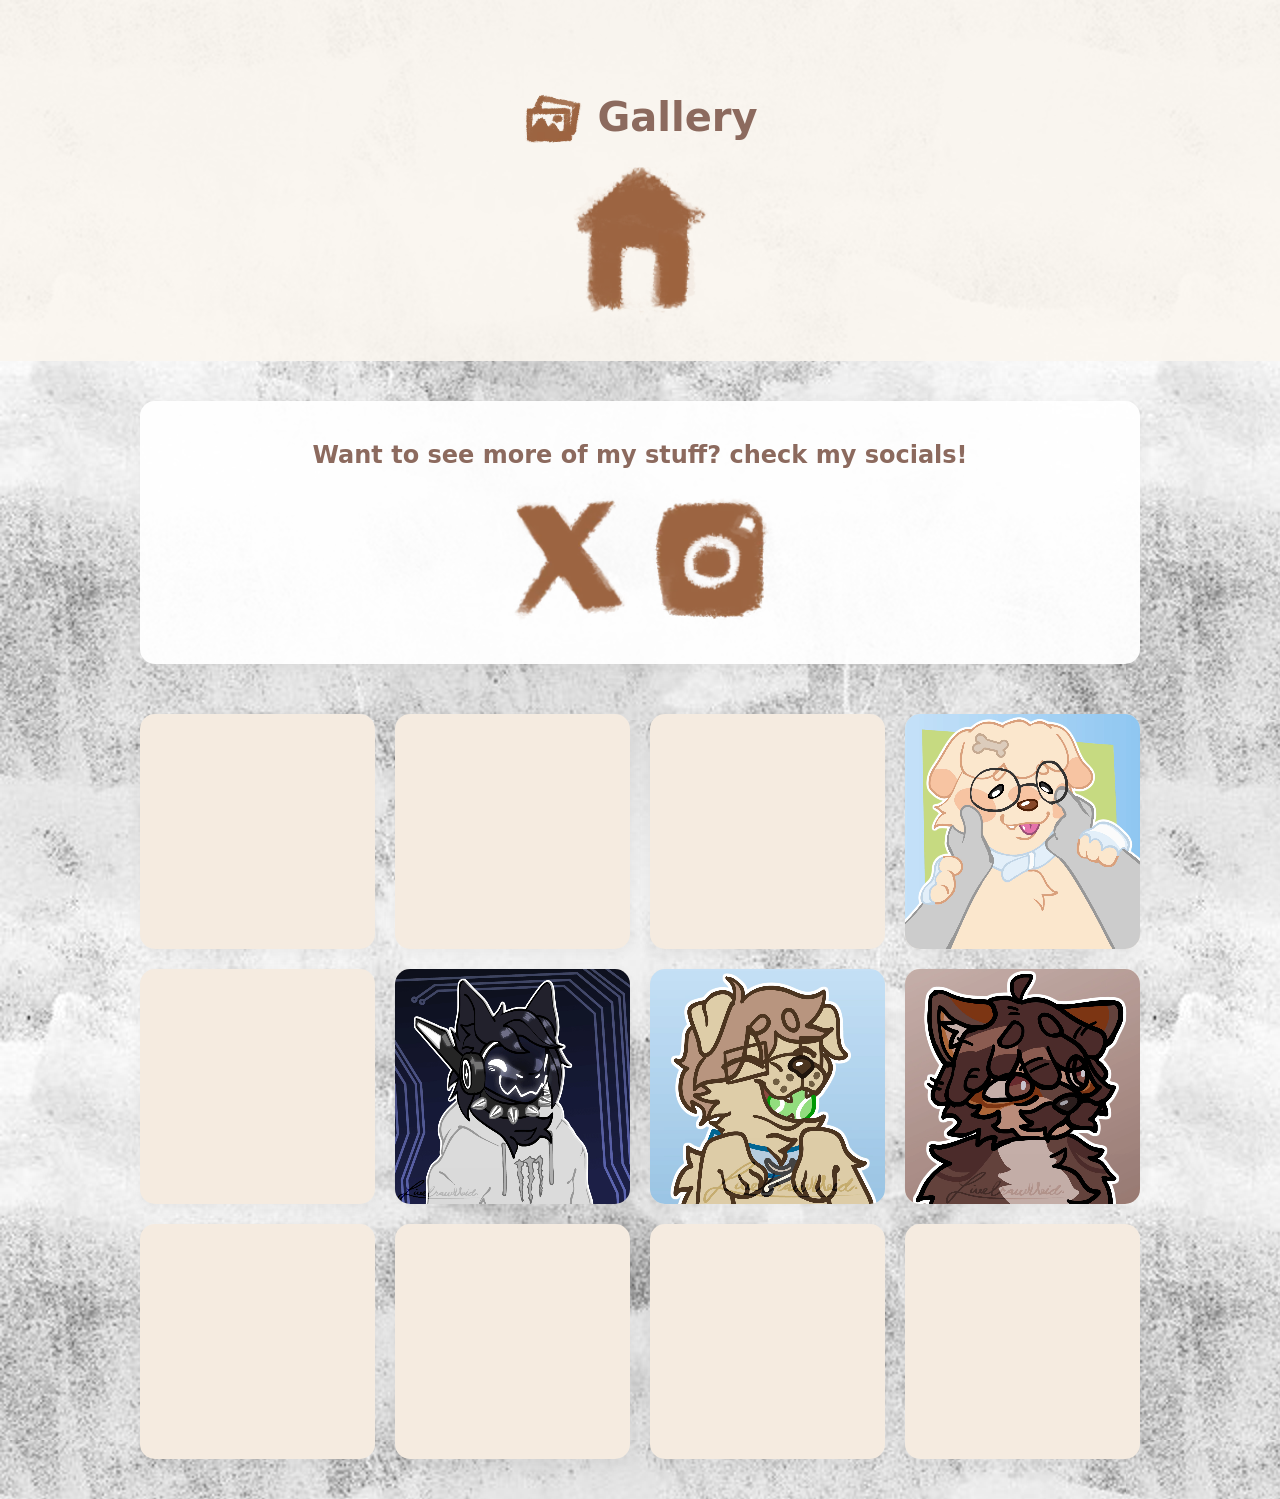
==== gallery.html @ 291117cc "Add files via upload" ====
<!DOCTYPE html>
<html lang="en">
<head>
    <meta charset="UTF-8">
    <meta name="viewport" content="width=device-width, initial-scale=1.0">
    <title>Gallery | My Cozy Art Corner</title>
    <link rel="stylesheet" href="style.css">
</head>
<body>

    <header class="page-header">
        <h1>
            Gallery
            <video autoplay loop muted playsinline class="header-emoji"><source src="nav_gallery.webm" type="video/webm"></video>
        </h1>
        <a href="index.html" class="btn-video-link">
            <video autoplay loop muted playsinline class="btn-video nav-back"><source src="nav_home.webm" type="video/webm"></video>
        </a>
    </header>

    <section class="content-section">
        
        <div class="gallery-social-promo">
            <h2>Want to see more of my stuff? check my socials!</h2>
            <div class="social-links">
                <a href="https://twitter.com/yourusername" target="_blank" class="btn-video-link">
                    <video autoplay loop muted playsinline class="btn-video soc-btn"><source src="nav_twitter.webm" type="video/webm"></video>
                </a>
                <a href="https://instagram.com/yourusername" target="_blank" class="btn-video-link">
                    <video autoplay loop muted playsinline class="btn-video soc-btn"><source src="nav_instagram.webm" type="video/webm"></video>
                </a>
            </div>
        </div>

        <div class="gallery-grid">
            <video autoplay loop muted playsinline class="gallery-item"><source src="showcase1.webm" type="video/webm"></video>
            <video autoplay loop muted playsinline class="gallery-item"><source src="showcase2.webm" type="video/webm"></video>

            <video autoplay loop muted playsinline class="gallery-item"><source src="halfbody1.webm" type="video/webm"></video>
            <video autoplay loop muted playsinline class="gallery-item"><source src="halfbody2.webm" type="video/webm"></video>
            <video autoplay loop muted playsinline class="gallery-item"><source src="halfbody3.webm" type="video/webm"></video>
            <video autoplay loop muted playsinline class="gallery-item"><source src="halfbody4.webm" type="video/webm"></video>

            <video autoplay loop muted playsinline class="gallery-item"><source src="emoji1.webm" type="video/webm"></video>
            <video autoplay loop muted playsinline class="gallery-item"><source src="emoji2.webm" type="video/webm"></video>
            <video autoplay loop muted playsinline class="gallery-item"><source src="emoji3.webm" type="video/webm"></video>
            <video autoplay loop muted playsinline class="gallery-item"><source src="emoji4.webm" type="video/webm"></video>
            <video autoplay loop muted playsinline class="gallery-item"><source src="emoji5.webm" type="video/webm"></video>
            <video autoplay loop muted playsinline class="gallery-item"><source src="emoji6.webm" type="video/webm"></video>
        </div>

    </section>

    <div id="video-modal" class="modal">
        <div class="modal-close">×</div>
        <video id="modal-video" autoplay loop muted playsinline></video>
    </div>

    <script src="script.js"></script>
</body>
</html>
---- style.css ----
body {
    margin: 0;
    padding: 0;
    font-family: system-ui, -apple-system, BlinkMacSystemFont, 'Segoe UI', Roboto, sans-serif;
    color: #4a3e3d;
    scroll-behavior: smooth;
    background: url('background.avif') repeat;
    background-attachment: scroll; 
}

.hero {
    height: 100vh;
    display: flex;
    justify-content: center;
    align-items: center;
    text-align: center;
}

.hero-content h1 {
    font-size: 2.5rem;
    color: #8c6a5e;
    margin-bottom: 5px;
    background: rgba(251, 247, 240, 0.85);
    padding: 10px 20px;
    border-radius: 15px;
    display: inline-block;
}

.scroll-down {
    background: rgba(251, 247, 240, 0.85);
    padding: 5px 15px;
    border-radius: 10px;
    display: inline-block;
    margin-bottom: 10px;
}

.scroll-arrow {
    font-size: 2rem;
    margin-top: 20px;
    animation: bounce 2s infinite;
}

.main-content {
    display: flex;
    flex-direction: column;
    align-items: center;
    padding-bottom: 50px;
}

.bottom-nav-card {
    background: rgba(255, 255, 255, 0.8);
    padding: 30px;
    border-radius: 20px;
    margin-top: 40px;
    width: fit-content;
}

.nav-section, .social-section {
    display: flex;
    justify-content: center;
    align-items: center;
    gap: 30px;
    padding: 15px;
    flex-wrap: wrap;
}

.oc-container {
    display: flex;
    justify-content: center;
    align-items: center;
}

.oc-box {
    position: relative;
    width: 450px;
    height: 450px;
    max-width: 90vw;
    transition: transform 0.3s ease;
}

.oc-box:hover {
    transform: scale(1.02);
}

.oc-video {
    position: absolute;
    top: 0;
    left: 0;
    width: 100%;
    height: 100%;
    object-fit: contain;
    opacity: 0;
    pointer-events: none;
}

.oc-video.active {
    opacity: 1;
}

.btn-video-link {
    display: inline-block;
    text-decoration: none;
    line-height: 0;
}

.btn-video {
    width: 200px;
    height: auto;
    border-radius: 15px;
    object-fit: contain;
    transition: transform 0.2s;
}

.btn-video.soc-btn {
    width: 130px;
}

.btn-video.nav-back {
    width: 150px;
}

.btn-video:hover {
    transform: scale(1.08);
}

.social-links {
    display: flex;
    justify-content: center;
    gap: 10px;
    flex-wrap: wrap;
}

.page-header {
    text-align: center;
    padding: 60px 20px 40px;
    background: rgba(251, 247, 240, 0.9);
}

.page-header h1 {
    font-size: 2.5rem;
    color: #8c6a5e;
    margin-bottom: 20px;
    display: flex;
    flex-direction: row-reverse;
    align-items: center;
    justify-content: center;
    gap: 15px;
}

.header-emoji {
    width: 60px;
    height: 60px;
    border-radius: 10px;
    object-fit: contain;
}

.content-section {
    max-width: 1000px;
    margin: 0 auto;
    padding: 40px 20px;
}

.tos-box {
    background-color: rgba(255, 255, 255, 0.95);
    padding: 30px;
    border-radius: 15px;
    box-shadow: 0 5px 15px rgba(0,0,0,0.05);
    margin-bottom: 50px;
}

.tos-box ul {
    line-height: 1.8;
    color: #4a3e3d;
}

.section-title {
    text-align: center;
    color: #8c6a5e;
    margin-bottom: 30px;
    background: rgba(251, 247, 240, 0.85);
    padding: 10px;
    border-radius: 10px;
    display: inline-block;
}

.price-grid-two {
    display: grid;
    grid-template-columns: repeat(auto-fit, minmax(400px, 1fr));
    gap: 40px;
    max-width: 1000px;
    margin: 0 auto;
}

.price-card {
    background-color: rgba(255, 255, 255, 0.95);
    padding: 30px;
    border-radius: 15px;
    text-align: center;
    box-shadow: 0 5px 15px rgba(0,0,0,0.05);
    display: flex;
    flex-direction: column;
    justify-content: space-between;
    transition: transform 0.2s;
}

.price-card:hover {
    transform: translateY(-5px);
}

.media-container {
    margin-bottom: 25px;
}

.grid-stickers {
    display: grid;
    grid-template-columns: repeat(2, 1fr);
    gap: 15px;
    justify-items: center;
}

.grid-emojis {
    display: grid;
    grid-template-columns: repeat(3, 1fr);
    gap: 10px;
    justify-items: center;
}

.card-sticker {
    width: 140px;
    height: 140px;
    border-radius: 10px;
    background-color: #f5ebe0;
    object-fit: contain;
    transition: transform 0.2s ease;
    cursor: pointer;
}

.card-emoji {
    width: 70px;
    height: 70px;
    border-radius: 10px;
    background-color: #f5ebe0;
    object-fit: contain;
    transition: transform 0.2s ease;
    cursor: pointer;
}

.card-sticker:hover, .card-emoji:hover {
    transform: scale(1.15);
    z-index: 10;
    position: relative;
}

.price-tag {
    font-size: 1.5rem;
    font-weight: bold;
    color: #8c6a5e;
    margin: 10px 0;
}

.modal {
    position: fixed;
    top: 0;
    left: 0;
    width: 100%;
    height: 100%;
    background-color: rgba(0, 0, 0, 0.85);
    z-index: 1000;
    display: flex;
    justify-content: center;
    align-items: center;
    opacity: 0;
    visibility: hidden;
    transition: opacity 0.3s ease, visibility 0.3s ease;
}

.modal.active {
    opacity: 1;
    visibility: visible;
}

#modal-video {
    max-width: 90%;
    max-height: 90%;
    border-radius: 15px;
    box-shadow: 0 10px 30px rgba(0,0,0,0.5);
    background-color: transparent;
    transform: scale(0.95);
    transition: transform 0.3s ease;
}

.modal.active #modal-video {
    transform: scale(1);
}

.modal-close {
    position: absolute;
    top: 30px;
    right: 40px;
    color: white;
    font-size: 3rem;
    cursor: pointer;
    user-select: none;
    transition: transform 0.2s;
}

.modal-close:hover {
    transform: scale(1.2);
}

.gallery-social-promo {
    text-align: center;
    margin-bottom: 50px;
    background-color: rgba(255, 255, 255, 0.95);
    padding: 40px 30px;
    border-radius: 15px;
    box-shadow: 0 5px 15px rgba(0,0,0,0.05);
}

.gallery-social-promo h2 {
    color: #8c6a5e;
    margin-top: 0;
    margin-bottom: 25px;
}

.gallery-grid {
    display: grid;
    grid-template-columns: repeat(auto-fill, minmax(200px, 1fr));
    gap: 20px;
}

.gallery-item {
    width: 100%;
    aspect-ratio: 1 / 1;
    border-radius: 15px;
    background-color: #f5ebe0;
    object-fit: contain;
    box-shadow: 0 5px 15px rgba(0,0,0,0.05);
    cursor: pointer;
    transition: transform 0.2s ease, box-shadow 0.2s ease;
}

.gallery-item:hover {
    transform: scale(1.05);
    box-shadow: 0 8px 25px rgba(0,0,0,0.1);
    z-index: 10;
    position: relative;
}

@keyframes bounce {
    0%, 20%, 50%, 80%, 100% { transform: translateY(0); }
    40% { transform: translateY(-10px); }
    60% { transform: translateY(-5px); }
}
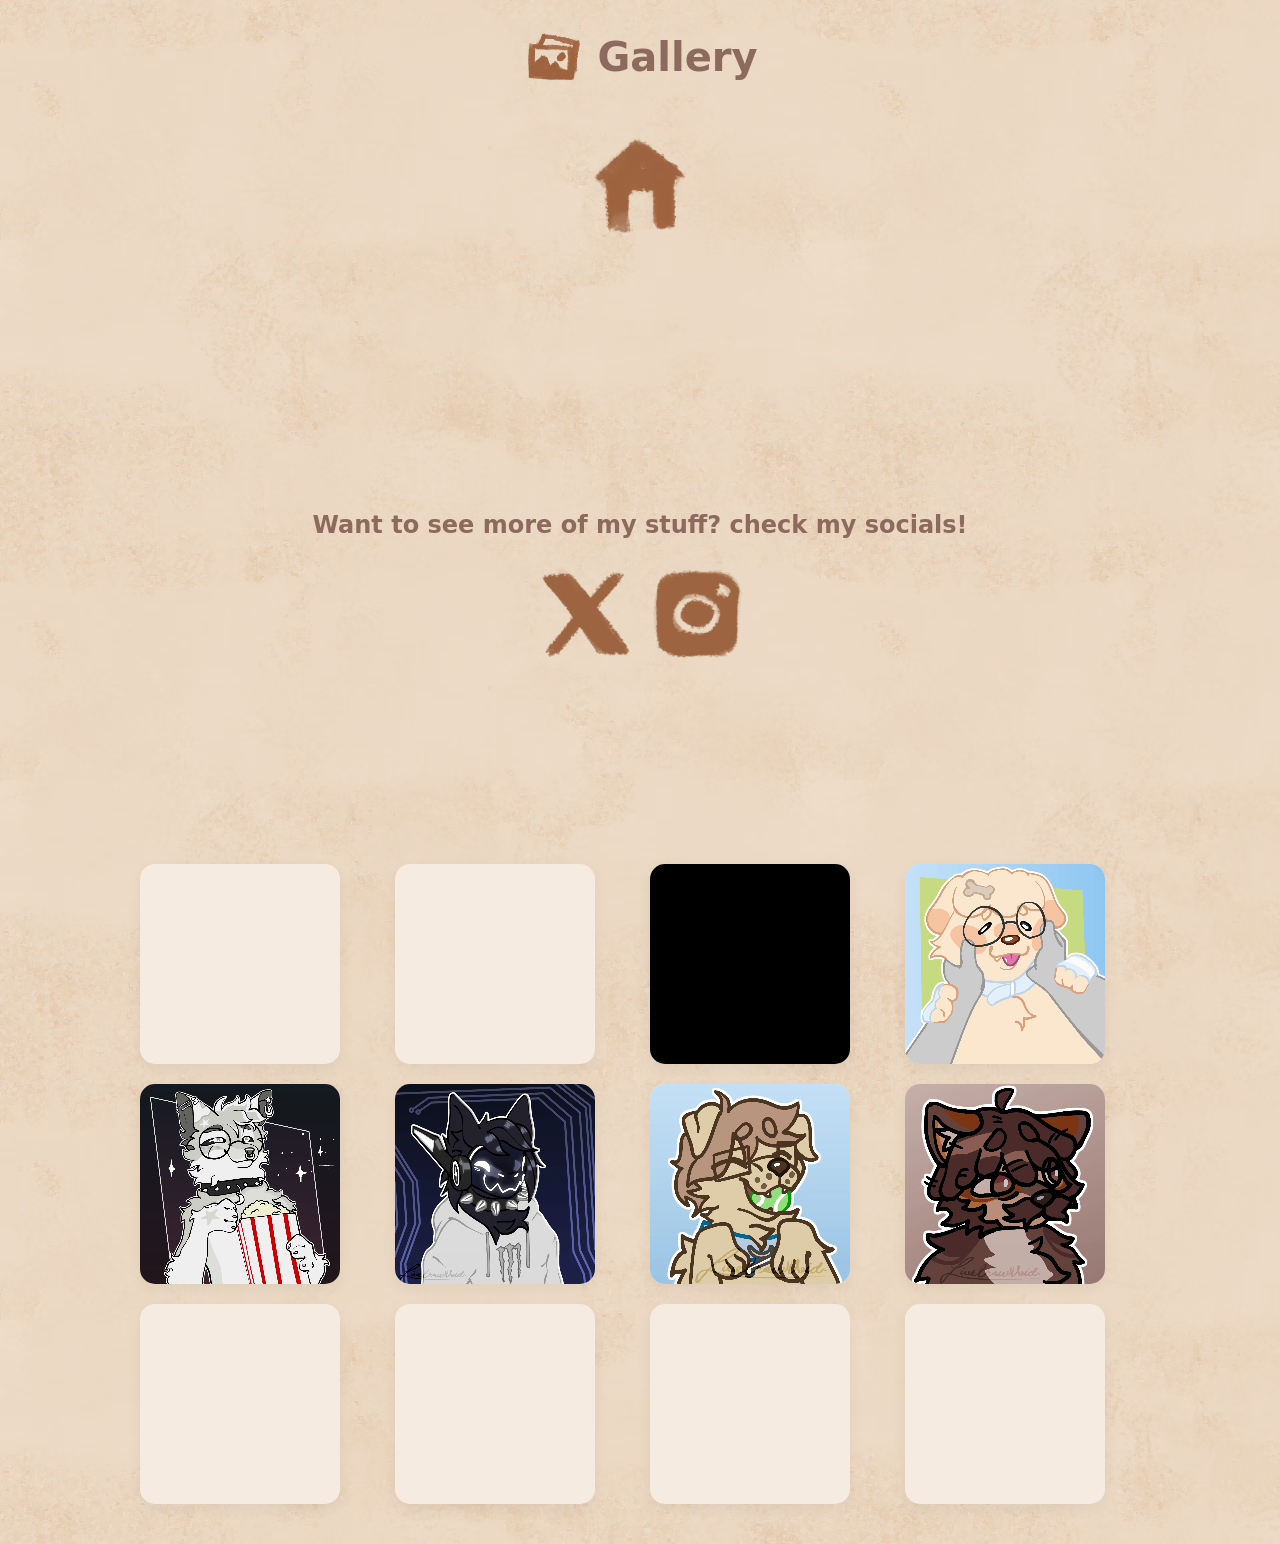
==== commit 018992b4: "Update gallery.html" ====
--- a/gallery.html
+++ b/gallery.html
@@ -3,7 +3,7 @@
 <head>
     <meta charset="UTF-8">
     <meta name="viewport" content="width=device-width, initial-scale=1.0">
-    <title>Gallery | My Cozy Art Corner</title>
+    <title>Gallery | LiveDrawVoid</title>
     <link rel="stylesheet" href="style.css">
 </head>
 <body>
@@ -58,4 +58,4 @@
 
     <script src="script.js"></script>
 </body>
-</html>+</html>
--- a/style.css
+++ b/style.css
@@ -1,11 +1,15 @@
 body {
+    font-family: system-ui, -apple-system, BlinkMacSystemFont, 'Segoe UI', Roboto, sans-serif;
+    scroll-behavior: smooth;
+    background-attachment: scroll; 
+    background-image: url('background.avif');
+    background-repeat: repeat; 
+    background-attachment: scrolled; 
+    background-size: auto; 
+    min-height: 135vh; 
+    position: relative;
     margin: 0;
-    padding: 0;
-    font-family: system-ui, -apple-system, BlinkMacSystemFont, 'Segoe UI', Roboto, sans-serif;
-    color: #4a3e3d;
-    scroll-behavior: smooth;
-    background: url('background.avif') repeat;
-    background-attachment: scroll; 
+    min-width: 200px;
 }
 
 .hero {
@@ -14,77 +18,103 @@
     justify-content: center;
     align-items: center;
     text-align: center;
+    align-self: center;
+}
+
+.description-content {
+    color: #8c6a5e;
+    height: 40vh;
+    display: flex;
+    justify-content: center;
+    align-items: center;
+    text-align: center;
+    max-width: 500px; 
+    width: 90%; 
+    word-wrap: break-word;
+}
+
+.header-card {
+    position: absolute;
+    z-index: -1;
+    display: block;
+    max-width: 100vw;
+    height: auto;
+    overflow: hidden;
 }
 
 .hero-content h1 {
     font-size: 2.5rem;
     color: #8c6a5e;
-    margin-bottom: 5px;
-    background: rgba(251, 247, 240, 0.85);
-    padding: 10px 20px;
+    margin-bottom: 30px;
     border-radius: 15px;
     display: inline-block;
 }
 
-.scroll-down {
-    background: rgba(251, 247, 240, 0.85);
-    padding: 5px 15px;
-    border-radius: 10px;
-    display: inline-block;
-    margin-bottom: 10px;
-}
-
-.scroll-arrow {
-    font-size: 2rem;
-    margin-top: 20px;
-    animation: bounce 2s infinite;
-}
-
 .main-content {
     display: flex;
-    flex-direction: column;
-    align-items: center;
-    padding-bottom: 50px;
-}
-
-.bottom-nav-card {
-    background: rgba(255, 255, 255, 0.8);
-    padding: 30px;
-    border-radius: 20px;
-    margin-top: 40px;
-    width: fit-content;
-}
-
-.nav-section, .social-section {
+    align-items: center;
+    display: flex;
+    flex-direction: row-reverse;
+    flex-wrap: wrap;
+    gap: 20px;
+    justify-content: center;
+    width: 100%;
+    -webkit-user-select: none;
+    -ms-user-select: none;
+    user-select: none;
+}
+
+.nav-section {
     display: flex;
     justify-content: center;
     align-items: center;
     gap: 30px;
     padding: 15px;
     flex-wrap: wrap;
+    margin-top: 200px;
+}
+
+.social-section {
+    display: flex;
+    justify-content: center;
+    align-items: center;
+    gap: 30px;
+    padding-bottom: 100px;
+    flex-wrap: wrap;
 }
 
 .oc-container {
-    display: flex;
-    justify-content: center;
-    align-items: center;
+    width: 500px;
+    display: flex;
+    justify-content: center;
+    align-items: center;
+    display: block;
+    max-width: 100%;
 }
 
 .oc-box {
     position: relative;
-    width: 450px;
-    height: 450px;
-    max-width: 90vw;
-    transition: transform 0.3s ease;
-}
-
-.oc-box:hover {
+    width: 500px;
+    height: 500px;
+    transition: transform 0.2s ease;
+    display: block;
+    margin: 0 auto;
+    max-width: 100%;
+}
+
+@media (hover: hover) {
+.oc-box:active,.oc-box:hover {
+    transform: scale(1.02);
+}
+}
+
+.oc-box:active {
     transform: scale(1.02);
 }
 
 .oc-video {
     position: absolute;
-    top: 0;
+    top: 100;
     left: 0;
     width: 100%;
     height: 100%;
@@ -104,7 +134,7 @@
 }
 
 .btn-video {
-    width: 200px;
+    width: 160px;
     height: auto;
     border-radius: 15px;
     object-fit: contain;
@@ -112,11 +142,11 @@
 }
 
 .btn-video.soc-btn {
-    width: 130px;
+    width: 100px;
 }
 
 .btn-video.nav-back {
-    width: 150px;
+    width: 100px;
 }
 
 .btn-video:hover {
@@ -130,16 +160,66 @@
     flex-wrap: wrap;
 }
 
+.bottom-platform {
+   position: absolute;
+   bottom: 0; 
+   left: 0;        
+   width: 100%;             
+   z-index: -1;   
+   pointer-events: none;     
+   overflow: hidden;
+} 
+
+.bottom-platform img {
+   height: 100%;
+   object-fit: cover;   
+   object-position: center bottom;
+}
+
 .page-header {
     text-align: center;
-    padding: 60px 20px 40px;
-    background: rgba(251, 247, 240, 0.9);
+    margin-bottom: 150px;   
+}
+
+.top-platform {
+    position: absolute;
+    top: -30px; 
+    left: 0;        
+    width: 100%;             
+    z-index: -1;   
+    pointer-events: none;
+    transform: scaleY(-1);
+    overflow: hidden;
+}
+
+.tos-top-platform {
+    position: absolute;
+    top: -30px; 
+    left: 0;        
+    width: 100%;             
+    z-index: -1;   
+    pointer-events: none;
+    transform: scaleY(-1);
+    top: -250px;
+    overflow: hidden;
+}
+
+.top-platform img {
+   height: 100%;
+   object-fit: cover;   
+   object-position: center top;
+}
+
+.tos-platform img {
+   height: 100%;
+   object-fit: cover;   
+   object-position: center top;
 }
 
 .page-header h1 {
     font-size: 2.5rem;
     color: #8c6a5e;
-    margin-bottom: 20px;
+    margin-bottom: 50px;
     display: flex;
     flex-direction: row-reverse;
     align-items: center;
@@ -165,27 +245,35 @@
     padding: 30px;
     border-radius: 15px;
     box-shadow: 0 5px 15px rgba(0,0,0,0.05);
-    margin-bottom: 50px;
+    margin-bottom: 100px;
 }
 
 .tos-box ul {
-    line-height: 1.8;
+    line-height: 1.5;
     color: #4a3e3d;
 }
+.tos-box h2, h3, h4, h6 {
+    color: #8c6a5e;
+    margin-top: 50px;
+}
 
 .section-title {
     text-align: center;
     color: #8c6a5e;
     margin-bottom: 30px;
-    background: rgba(251, 247, 240, 0.85);
-    padding: 10px;
     border-radius: 10px;
-    display: inline-block;
+}
+
+.commission-status {
+    text-align: center;
+    color: #6b8c5e;
+    margin-bottom: 30px;
+    border-radius: 10px;
 }
 
 .price-grid-two {
     display: grid;
-    grid-template-columns: repeat(auto-fit, minmax(400px, 1fr));
+    grid-template-columns: repeat(auto-fit, minmax(50vh, 1fr));
     gap: 40px;
     max-width: 1000px;
     margin: 0 auto;
@@ -196,15 +284,12 @@
     padding: 30px;
     border-radius: 15px;
     text-align: center;
+    color: #8c6a5e;
     box-shadow: 0 5px 15px rgba(0,0,0,0.05);
     display: flex;
     flex-direction: column;
     justify-content: space-between;
     transition: transform 0.2s;
-}
-
-.price-card:hover {
-    transform: translateY(-5px);
 }
 
 .media-container {
@@ -220,14 +305,16 @@
 
 .grid-emojis {
     display: grid;
-    grid-template-columns: repeat(3, 1fr);
-    gap: 10px;
+    grid-template-columns: repeat(3, 2fr);
+    row-gap: 50px;
+    column-gap: 20px;
     justify-items: center;
+    margin-top: 40px;
 }
 
 .card-sticker {
-    width: 140px;
-    height: 140px;
+    width: 180px;
+    height: 180px;
     border-radius: 10px;
     background-color: #f5ebe0;
     object-fit: contain;
@@ -236,8 +323,8 @@
 }
 
 .card-emoji {
-    width: 70px;
-    height: 70px;
+    width: 100px;
+    height: 100px;
     border-radius: 10px;
     background-color: #f5ebe0;
     object-fit: contain;
@@ -309,28 +396,27 @@
 }
 
 .gallery-social-promo {
-    text-align: center;
-    margin-bottom: 50px;
-    background-color: rgba(255, 255, 255, 0.95);
-    padding: 40px 30px;
-    border-radius: 15px;
-    box-shadow: 0 5px 15px rgba(0,0,0,0.05);
+    position: relative;
+    text-align: center;
+    margin-bottom: 200px;
 }
 
 .gallery-social-promo h2 {
-    color: #8c6a5e;
-    margin-top: 0;
+    position: relative;
+    color: #8c6a5e;
+    margin-top: 80px;
     margin-bottom: 25px;
 }
 
 .gallery-grid {
+    position: relative;
     display: grid;
     grid-template-columns: repeat(auto-fill, minmax(200px, 1fr));
     gap: 20px;
 }
 
 .gallery-item {
-    width: 100%;
+    width: 200px;
     aspect-ratio: 1 / 1;
     border-radius: 15px;
     background-color: #f5ebe0;
@@ -347,8 +433,69 @@
     position: relative;
 }
 
+
+.apple-popup {
+  position: fixed;
+  top: 20px;
+  left: 50%;
+  transform: translate(-50%, -150%); 
+  width: 350px;
+  height: 250px;
+  background-size: 100% 100%; 
+  background-image: url('warning.avif');
+  z-index: 999;
+  display: flex;
+  align-items: center;
+  justify-content: center;
+  text-align: center;
+  padding: 20px;
+  opacity: 0;
+  visibility: hidden;
+  transition: transform 0.6s cubic-bezier(0.175, 0.885, 0.32, 1.275), 
+ visibility 0.4s;            
+  cursor: pointer; 
+}
+
+.apple-popup.show {
+  transform: translate(-50%, 0);
+  opacity: 1;
+  visibility: visible;
+}
+
+.apple-popup-content {
+  padding: 20px;
+  border-radius: 8px;
+  color: #bdafa6;
+  pointer-events: none; 
+}
+
+.apple-popup-content h3 {
+  color: #cc7878;
+  margin-top: 0;
+  margin-bottom: 10px;
+  font-size: 1.1rem;
+}
+
+.apple-popup-content p {
+  margin: 0;
+  font-size: 0.9rem;
+  line-height: 1.4;
+}
+
+.popup-hyperlink {
+  pointer-events: auto;
+  color: #bdafa6;
+  text-decoration: underline;
+  font-weight: bold;
+  cursor: pointer;
+}
+
+.popup-hyperlink:hover {
+  color: #cc7878; /* Darker blue on hover */
+}
+
 @keyframes bounce {
     0%, 20%, 50%, 80%, 100% { transform: translateY(0); }
     40% { transform: translateY(-10px); }
     60% { transform: translateY(-5px); }
-}+}
